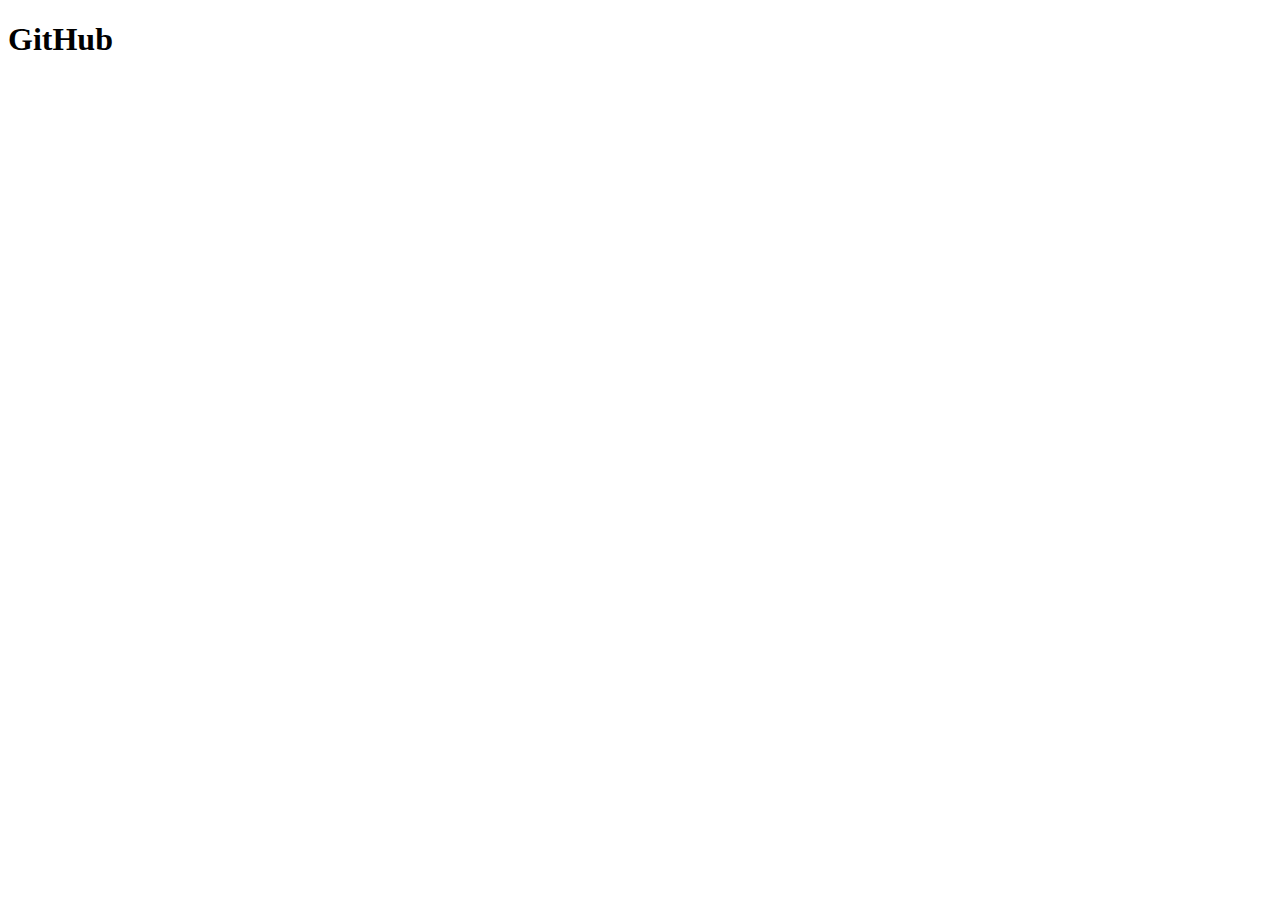
==== index.html @ ada70488 "index.html" ====
<!DOCTYPE html>
<html lang="en">
<head>
    <meta charset="UTF-8">
    <meta name="viewport" content="width=device-width, initial-scale=1.0">
    <title>GitHub</title>
    <link rel="stylesheet" href="style.css">
</head>
<body>
    <h1>GitHub</h1>
</body>
</html>
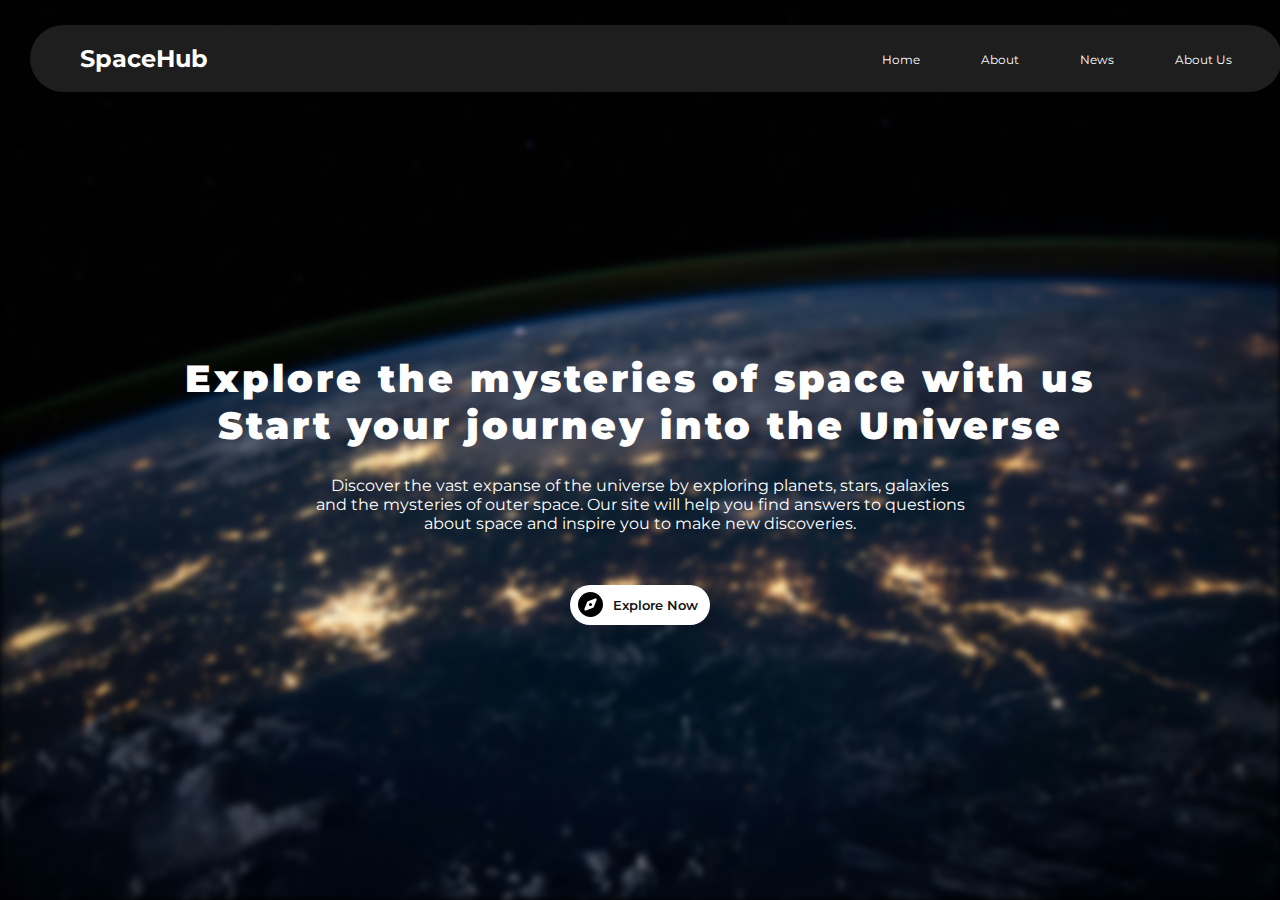
==== commit b5b94a19: "updated" ====
--- a/index.html
+++ b/index.html
@@ -3,10 +3,33 @@
 <head>
     <meta charset="UTF-8">
     <meta name="viewport" content="width=device-width, initial-scale=1.0">
-    <title>GitHub</title>
+    <title>SpaceHub</title>
     <link rel="stylesheet" href="style.css">
+    <script src="script.js"></script>
 </head>
-<body>
-    <h1>GitHub</h1>
+<body class="home-page">
+
+    <header>
+        <div class="logo">SpaceHub</div>
+        <nav>
+            <ul>
+                <li><a href="index.html">Home</a></li>
+                <li><a href="about.html">About</a></li>
+                <li><a href="news.html">News</a></li>
+                <li><a href="us.html">About Us</a></li>
+            </ul>
+        </nav>
+    </header>
+  
+    <section class="home">
+        <h1>Explore the mysteries of space with us<br>Start your journey into the Universe</h1>
+        <h5>Discover the vast expanse of the universe by exploring planets, stars, galaxies and the mysteries of outer space. Our site will help you find answers to questions about space and inspire you to make new discoveries.</h5>
+        <a href="about.html"><button class="button">
+            <svg class="svgIcon" viewBox="0 0 512 512" height="1em" xmlns="http://www.w3.org/2000/svg"><path d="M256 512A256 256 0 1 0 256 0a256 256 0 1 0 0 512zm50.7-186.9L162.4 380.6c-19.4 7.5-38.5-11.6-31-31l55.5-144.3c3.3-8.5 9.9-15.1 18.4-18.4l144.3-55.5c19.4-7.5 38.5 11.6 31 31L325.1 306.7c-3.2 8.5-9.9 15.1-18.4 18.4zM288 256a32 32 0 1 0 -64 0 32 32 0 1 0 64 0z"></path></svg>
+            Explore Now
+        </button></a>
+ 
+    </section>
 </body>
-</html>+</html>
+
--- a/style.css
+++ b/style.css
@@ -0,0 +1,286 @@
+@import url('https://fonts.googleapis.com/css2?family=Montserrat:ital,wght@0,100..900;1,100..900&family=Open+Sans:ital,wght@0,300..800;1,300..800&display=swap');
+@import url('https://fonts.googleapis.com/css2?family=Poppins:wght@300;400;500;600;700&display=swap');
+
+body {
+    font-family: "Montserrat", sans-serif;
+    margin: 0;
+    padding: 0;
+    background-color: black;
+    color: white;
+}
+
+header {
+    position: fixed;
+    width: 90%;
+    padding: 8px 50px;
+    border-radius: 50px;
+    background-color: #1e1e1e;
+    margin: 25px 30px;
+    display: flex;
+    align-items: center;
+    justify-content: space-between;
+}
+
+.logo {
+    font-size: 24px;
+    font-weight: bold;
+}
+
+nav ul {
+    list-style: none;
+    display: flex;
+    gap: 61px;
+}
+
+nav ul a {
+    font-size: 12px;
+}
+
+nav ul li a {
+    color: white;
+    text-decoration: none;
+}
+
+main {
+    padding-top: 80px;
+}
+
+.banner {
+    background: url('space.jpg') no-repeat center center/cover;
+    height: 250px;
+    display: flex;
+    align-items: center;
+    justify-content: center;
+    text-align: center;
+}
+
+.inner-planets, .outer-planets {
+    padding-left: 180px;
+    padding-right: 180px;
+}
+
+.inner-planets-p {
+    width: 1050px;
+    margin-bottom: 50px;
+}
+
+.outer-planets-p {
+    width: 1100px;
+    margin-bottom: 50px;
+}
+
+.planet-grid {
+    display: flex;
+    justify-content: center;
+    gap: 60px;
+    flex-wrap: wrap;
+}
+
+.planet-grid p {
+    width: 200px;
+}
+
+.planet {
+    padding: 15px;
+    transition: transform 0.3s;
+}
+
+.planet:hover {
+    transform: scale(1.05);
+}
+
+.planet img {
+    width: 180px;
+    height: 180px;
+}
+
+.featured-story {
+    background: url('planets.jpg') no-repeat center center/cover;
+    padding: 60px;
+}
+
+.read-more {
+    color: white;
+    text-decoration: underline;
+}
+
+.container{
+	max-width: 1170px;
+	margin:auto;
+}
+.row{
+	display: flex;
+	flex-wrap: wrap;
+}
+ul{
+	list-style: none;
+}
+.footer{
+	background-color: #24262b;
+    padding: 70px 0;
+}
+.footer-col{
+   width: 25%;
+   padding: 0 15px;
+}
+.footer-col h4{
+	font-size: 18px;
+	color: #ffffff;
+	text-transform: capitalize;
+	margin-bottom: 35px;
+	font-weight: 500;
+	position: relative;
+}
+.footer-col h4::before{
+	content: '';
+	position: absolute;
+	left:0;
+	bottom: -10px;
+	background-color: #e91e63;
+	height: 2px;
+	box-sizing: border-box;
+	width: 50px;
+}
+.footer-col ul li:not(:last-child){
+	margin-bottom: 10px;
+}
+.footer-col ul li a{
+	font-size: 16px;
+	text-transform: capitalize;
+	color: #ffffff;
+	text-decoration: none;
+	font-weight: 300;
+	color: #bbbbbb;
+	display: block;
+	transition: all 0.3s ease;
+}
+.footer-col ul li a:hover{
+	color: #ffffff;
+	padding-left: 8px;
+}
+.footer-col .social-links a{
+	display: inline-block;
+	height: 40px;
+	width: 40px;
+	background-color: rgba(255,255,255,0.2);
+	margin:0 10px 10px 0;
+	text-align: center;
+	line-height: 40px;
+	border-radius: 50%;
+	color: #ffffff;
+	transition: all 0.5s ease;
+}
+.footer-col .social-links a:hover{
+	color: #24262b;
+	background-color: #ffffff;
+}
+
+@media(max-width: 767px){
+  .footer-col{
+    width: 50%;
+    margin-bottom: 30px;
+}
+}
+@media(max-width: 574px){
+  .footer-col{
+    width: 100%;
+}
+}
+
+.see-more-btn {
+    display: flex;
+    align-items: center;
+    justify-content: center;
+}
+
+.home-page {
+    position: relative;
+}
+
+.home-page::before {
+    content: "";
+    position: absolute;
+    width: 100%;
+    height: 100vh;
+    background-image: url('img/bg/earthbg.jpg');
+    background-size: cover;
+    background-position: center;
+    background-repeat: no-repeat;
+    filter: blur(3px);
+    z-index: -1;
+}
+
+.home {
+    display: flex;
+    justify-content: center;
+    align-items: center;
+    height: 100vh;
+    text-align: center;
+    flex-direction: column;
+}
+
+.home h1 {
+    font-family: "Montserrat", sans-serif;
+    font-size: 38px;
+    font-weight: 1000;
+    margin: 0;
+    margin-top: 80px;
+    letter-spacing: 3px;
+}
+
+.home h5 {
+    font-family: "Montserrat", sans-serif;
+    width: 650px;
+    font-size: 16px;
+    font-weight: 400;
+}
+
+a {
+    text-decoration: none;
+}
+
+.button {
+    font-family: "Montserrat", sans-serif;
+    width: 140px;
+    height: 40px;
+    display: flex;
+    align-items: center;
+    justify-content: flex-start;
+    gap: 10px;
+    background-color: rgb(255, 255, 255);
+    border-radius: 30px;
+    color: rgb(19, 19, 19);
+    font-weight: 600;
+    border: none;
+    position: relative;
+    cursor: pointer;
+    transition-duration: .2s;
+    box-shadow: 5px 5px 10px rgba(0, 0, 0, 0.116);
+    padding-left: 8px;
+    transition-duration: .5s;
+    margin-top: 25px;
+  }
+  
+  .svgIcon {
+    height: 25px;
+    transition-duration: 1.5s;
+  }
+  
+  .bell path {
+    fill: rgb(19, 19, 19);
+  }
+  
+  .button:hover {
+    background-color: #FFD700;
+    transition-duration: .5s;
+  }
+  
+  .button:active {
+    transform: scale(0.97);
+    transition-duration: .2s;
+  }
+  
+  .button:hover .svgIcon {
+    transform: rotate(250deg);
+    transition-duration: 1.5s;
+  }
